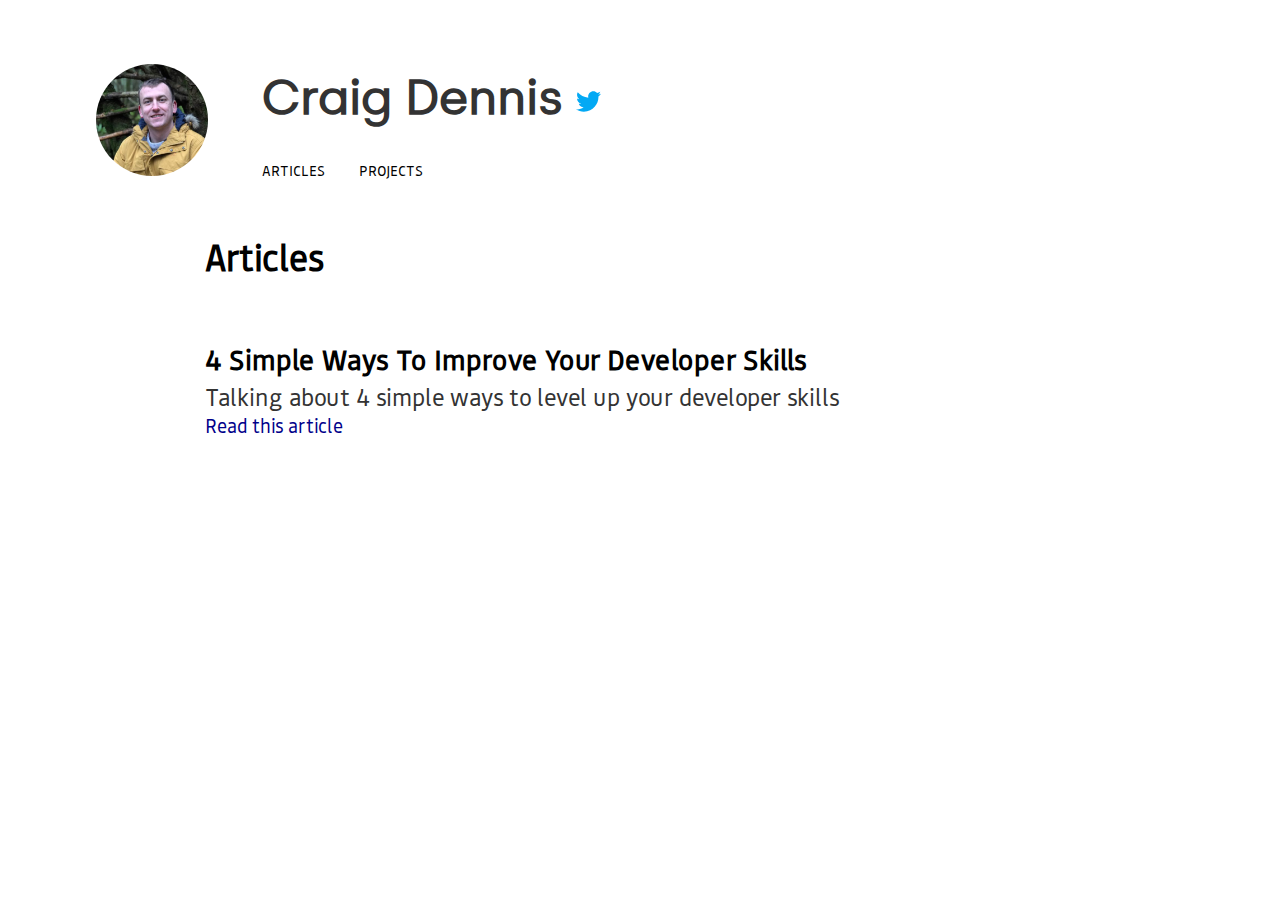
==== articles.html @ c7444839 "added projects page" ====
<!DOCTYPE html>
<html lang="en">
<head>
    <meta charset="UTF-8">
    <meta name="viewport" content="width=device-width, initial-scale=1.0">
    <title>Articles</title>
    <link rel="stylesheet" href="css/nav.css">
    <link rel="stylesheet" href="css/style.css">
</head>
<body class="container">
    <nav>
      <div class="nav">
        <a href="/index.html"> <img class="img" src="images/photo.jpg" alt="" /></a>
        <class class="links">
         <h1>Craig Dennis <a href="https://twitter.com/craigthatcodes"><img class="twitter-img" src="images/001-twitter.svg" alt=""></a> </h1>
          <div>
            <ul class="list">
              <li> <a href="/articles.html">Articles</a> </li>
              <li> <a href="/projects.html">Projects</a> </li>
            
            </ul>
          </div>
        </div>
      </div>
    </nav>

    <main class="main">
        <h2>Articles</h2>

        <section class="article-section">
            <h3 class="article-title"> <a href="">4 Simple Ways To Improve Your Developer Skills</a> </h3>
            <p>Talking about 4 simple ways to level up your developer skills </p>
            <a class="article-link" href="/article/4-simple-ways-to-improve-your-developer-skills.html">Read this article</a>

        </section>
    </main>
    
</body>
</html>
---- css/nav.css ----
.nav {
  display: flex;
}

.img {
  height: 7em;
  width: auto;
  border-radius: 50%;
}

.twitter-img {
  height: 25px;
  width: auto;
}

.list {
  display: flex;
  flex-direction: row;
  list-style: none;
  font-size: 0.9em;
}

.list li {
  margin-right: 10%;
  text-transform: uppercase;
}

.links {
  margin-left: 5%;
  display: flex;
  flex-direction: column;
  justify-content: center;
}

.links h1 {
  margin-bottom: 10%;
  font-size: 2.5em;
}

@media only screen and (min-width: 1000px) {
  .links h1 {
    font-size: 3em;
  }
}
---- css/style.css ----
@font-face {
  font-family: silka;
  src: url('/fonts/silka-regular-webfont.woff2');
}

@font-face {
  font-family: bould;
  src: url('/fonts/bould-regular-webfont.woff2');
}

h1 {
  font-family: 'silka';
  color: hsl(0, 0%, 20%);
}

p {
  color: hsl(0, 0%, 20%)
}

h2,
h3,
h4,
p,
a,
li {
  font-family: 'bould';
}

* {
  margin: 0;
  padding: 0;
}

.container {
  padding-top: 5%;
  width: 85%;
  margin: 0 auto;
}

.main {
  font-size: 1.5em;
  width: 95%;
  margin: 10% auto;
}

.main a {
  color: hsl(240, 100%, 27%);
}

.main a:hover {
  color: hsl(240, 100%, 10%);
}

.article-section {
  margin-top: 7%;
}

.article-title {
  margin-bottom: 4px;
}

.article-title a {
  text-decoration: none;
  color: black;
  font-size: 1em;
}

.article-link:hover {
  text-decoration: underline;
}

.article-title p {
  font-size: 0.8em;
}

.article-link {
  color: grey;
  font-size: 0.8em;
  text-decoration: none;
}

.list a {
  text-decoration: none;
  color: black;
}

.list a:hover {
  text-decoration: underline;
}

#mc_embed_signup {
  background: #fff;
  clear: left;
  font: 14px Helvetica, Arial, sans-serif;
  width: 100%;
  margin-top: 3%;
}

@media only screen and (min-width: 1000px) {
  .main {
    font-size: 1.5em;
    width: 80%;
    margin: 5% auto;
  }
}
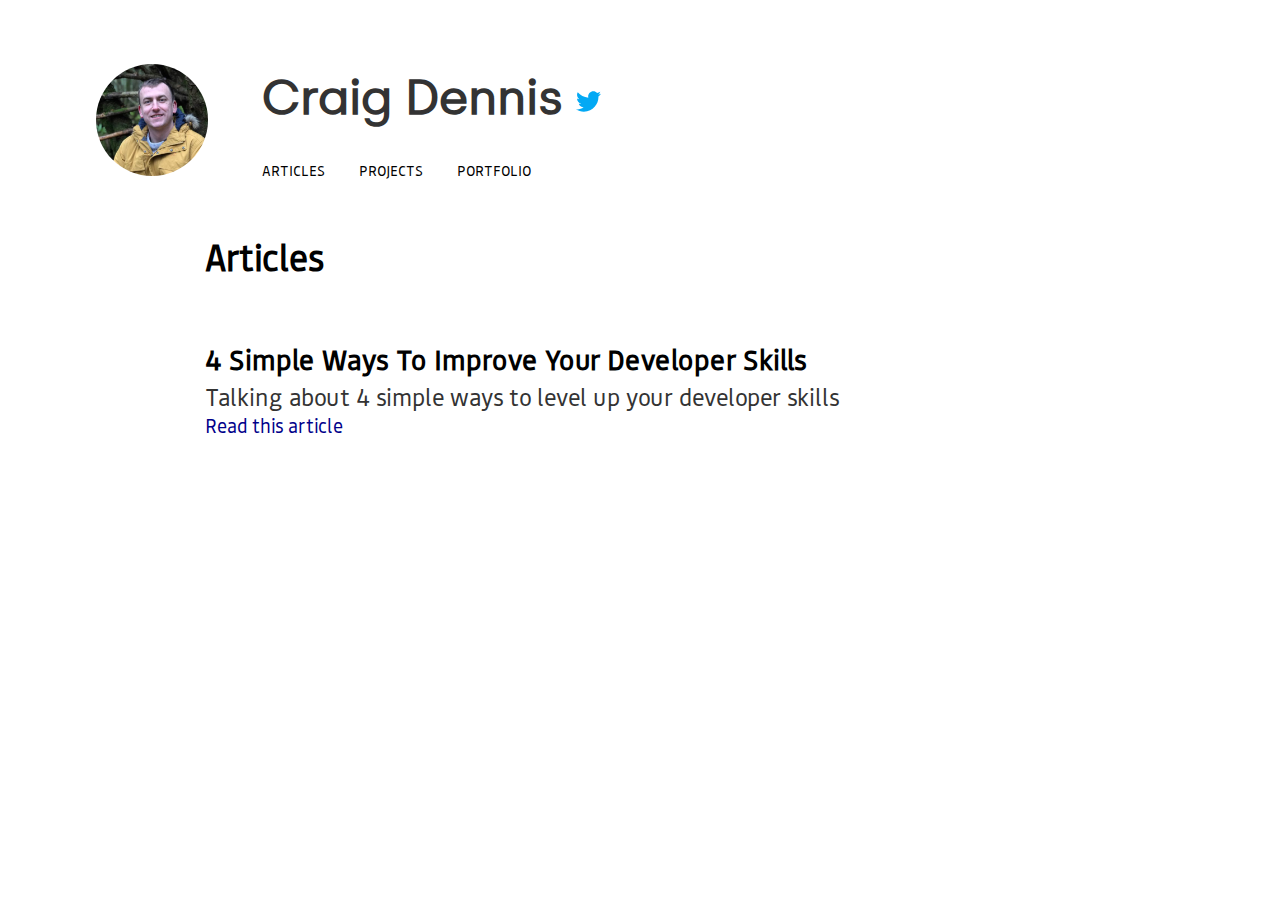
==== commit a2179306: "added portfolio page" ====
--- a/articles.html
+++ b/articles.html
@@ -17,6 +17,7 @@
             <ul class="list">
               <li> <a href="/articles.html">Articles</a> </li>
               <li> <a href="/projects.html">Projects</a> </li>
+              <li> <a href="/portfolio.html">Portfolio</a> </li>
             
             </ul>
           </div>
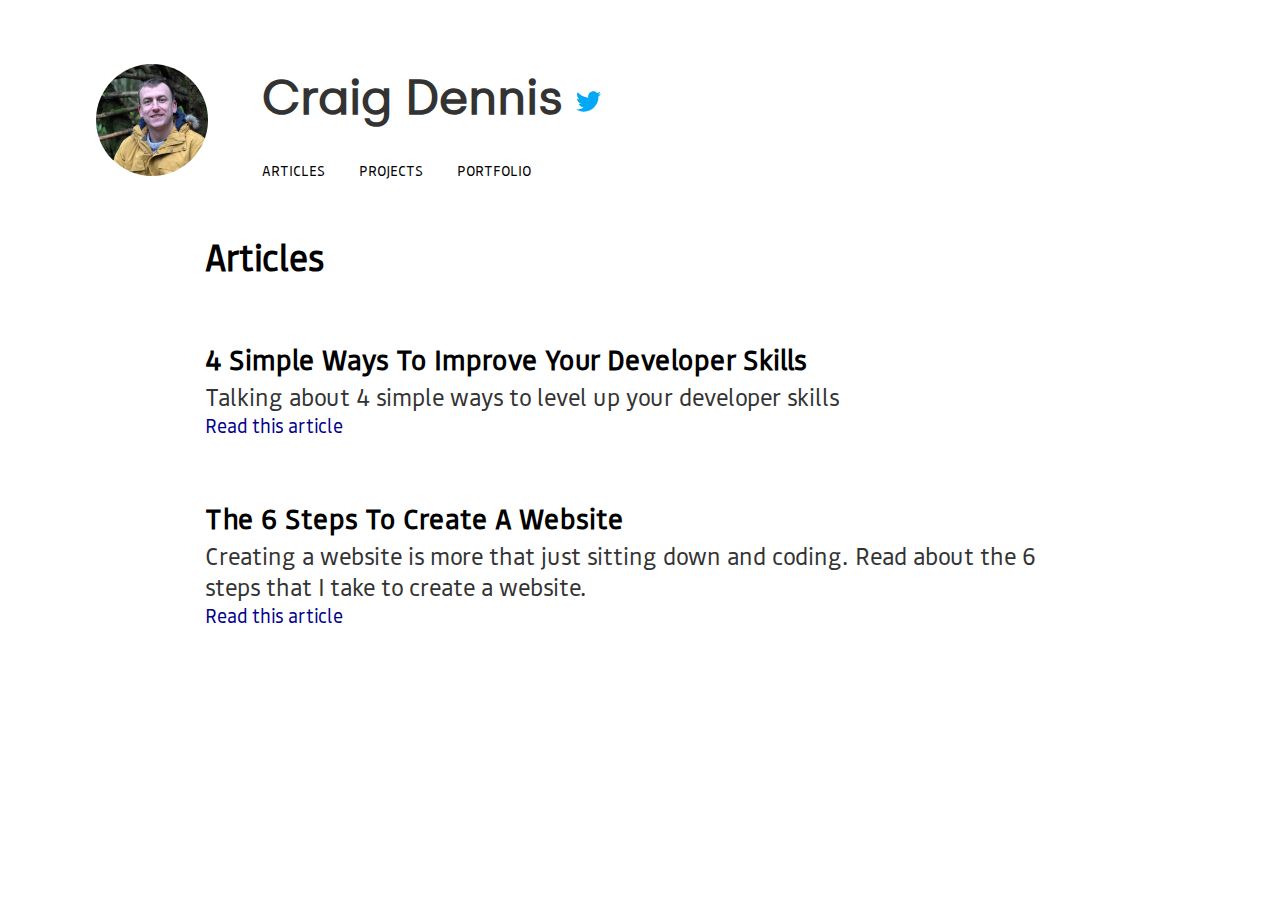
==== commit 0594ff44: "new article" ====
--- a/articles.html
+++ b/articles.html
@@ -34,6 +34,15 @@
             <a class="article-link" href="/article/4-simple-ways-to-improve-your-developer-skills.html">Read this article</a>
 
         </section>
+
+        <section class="article-section">
+          <h3 class="article-title"> <a href="">The 6 Steps To Create A 
+            Website</a> </h3>
+          <p>Creating a website is more that just sitting down and coding. Read about the 6 steps that I take to create a website. </p>
+          <a class="article-link" href="/article/6-steps-to-creating-a-website.html">Read this article</a>
+
+      </section>
+
     </main>
     
 </body>
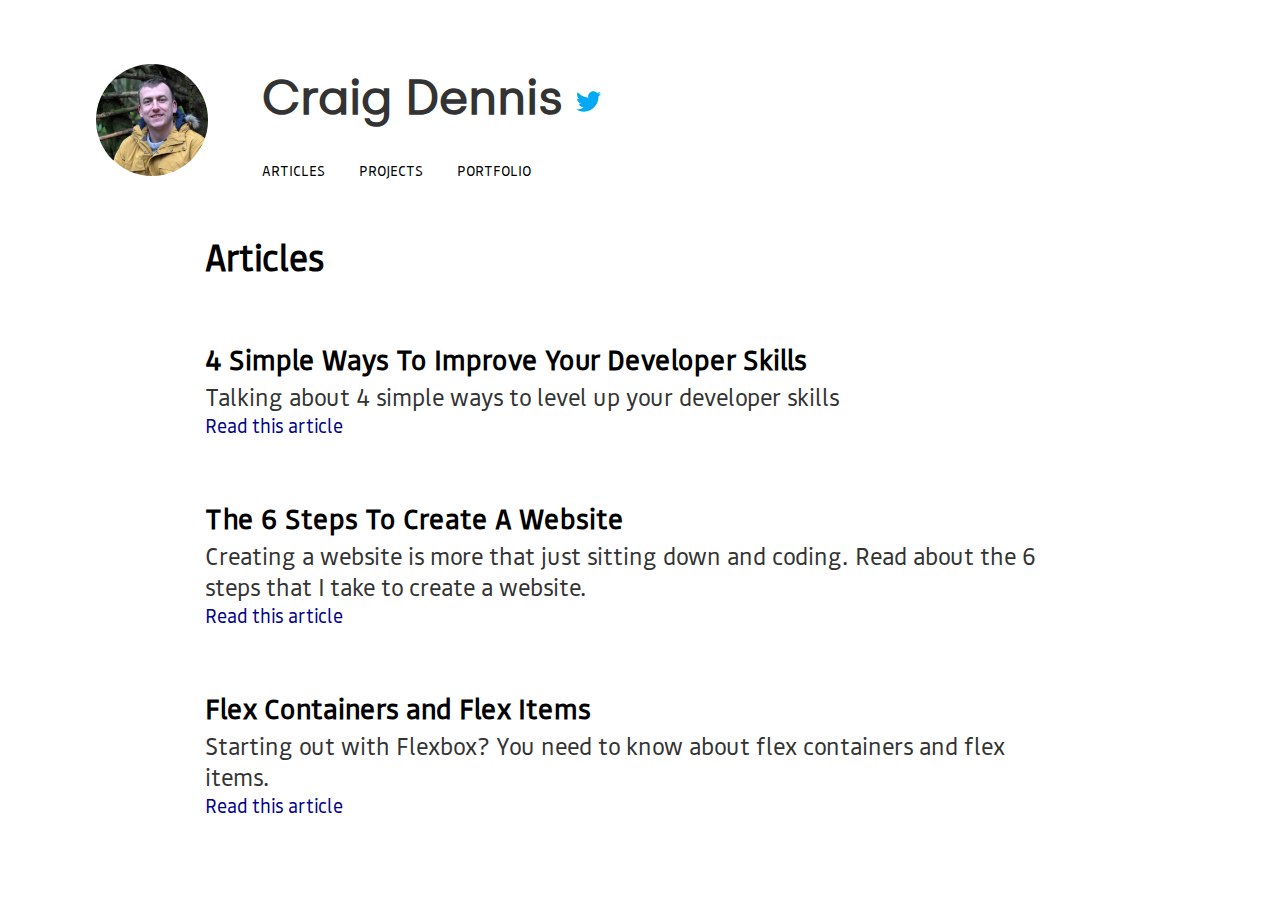
==== commit b1556670: "added flex container and items article" ====
--- a/articles.html
+++ b/articles.html
@@ -43,6 +43,13 @@
 
       </section>
 
+      <section class="article-section">
+        <h3 class="article-title"> <a href="">Flex Containers and Flex Items</a> </h3>
+        <p>Starting out with Flexbox? You need to know about flex containers and flex items.</p>
+        <a class="article-link" href="/article/6-steps-to-creating-a-website.html">Read this article</a>
+
+    </section>
+
     </main>
     
 </body>
--- a/css/style.css
+++ b/css/style.css
@@ -14,7 +14,7 @@
 }
 
 p {
-  color: hsl(0, 0%, 20%)
+  color: hsl(0, 0%, 20%);
 }
 
 h2,
@@ -88,6 +88,35 @@
   text-decoration: underline;
 }
 
+.sign-up {
+  display: flex;
+  justify-content: space-between;
+  flex-direction: column;
+  margin: 2em auto;
+}
+.sign-up img {
+  height: auto;
+  width: 50%;
+  flex: 1 1 30%;
+}
+.newsletter-img {
+  text-align: center;
+  font-size: 0.8em;
+}
+
+.newsletter-form {
+  flex: 1 1 30%;
+}
+
+.signup-copy {
+  padding: 10px;
+}
+
+.signup-container {
+  border: 1px solid black;
+  padding: 2%;
+}
+
 #mc_embed_signup {
   background: #fff;
   clear: left;
@@ -102,4 +131,18 @@
     width: 80%;
     margin: 5% auto;
   }
+
+  .sign-up {
+    flex-direction: row;
+  }
+
+  .sign-up img {
+    height: auto;
+    width: 20vw;
+    flex: 1 1 30%;
+  }
+
+  .newsletter-form {
+    width: 10vw;
+  }
 }
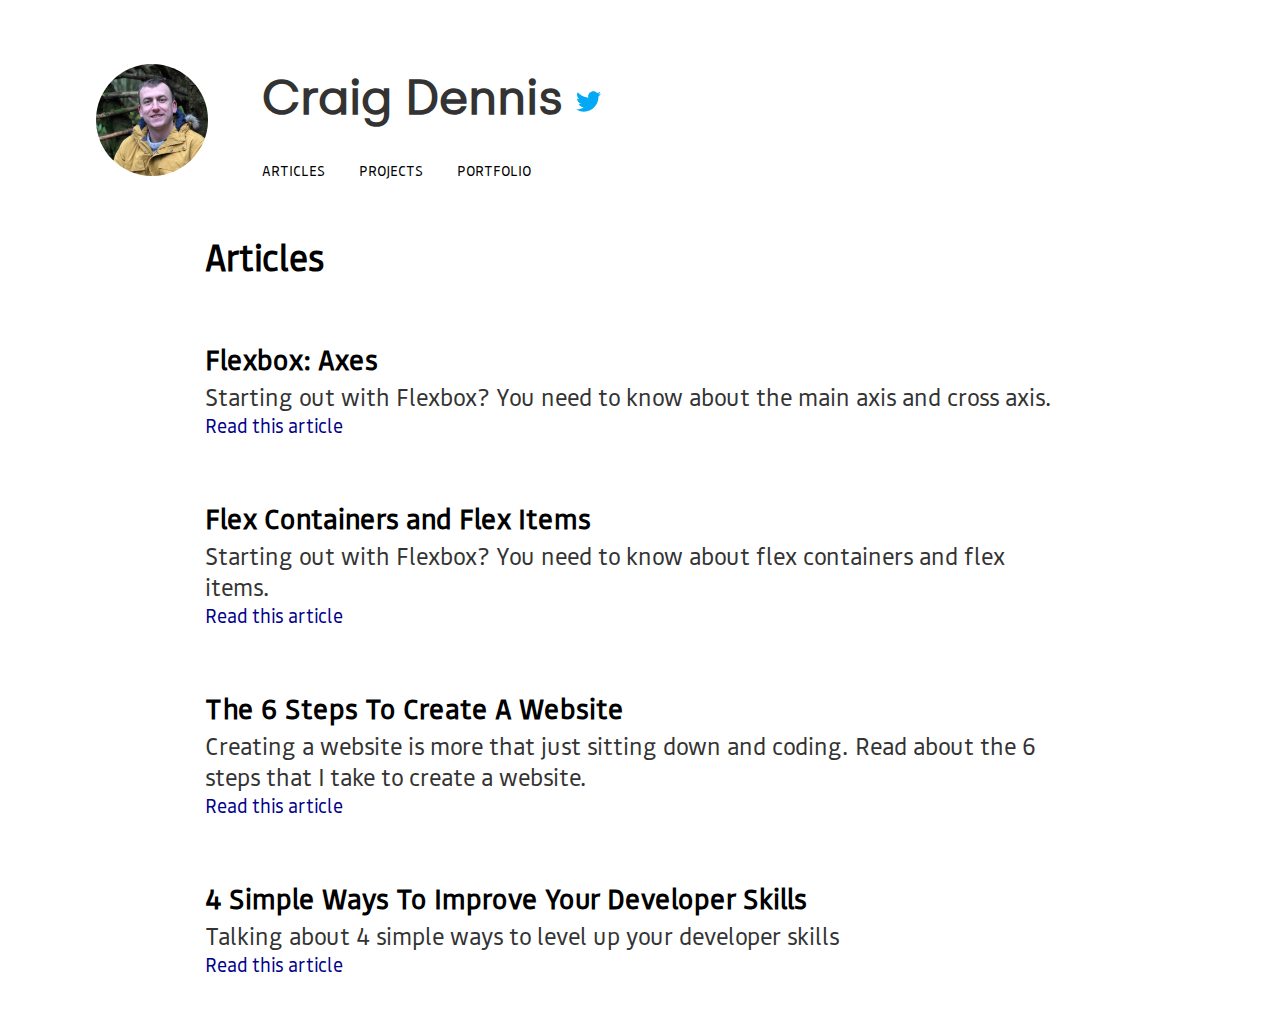
==== commit c13f9123: "new articles - flexbox axes" ====
--- a/articles.html
+++ b/articles.html
@@ -29,24 +29,31 @@
         <h2>Articles</h2>
 
         <section class="article-section">
-            <h3 class="article-title"> <a href="">4 Simple Ways To Improve Your Developer Skills</a> </h3>
+          <h3 class="article-title"> <a href="/article/flexbox-axes.html">Flexbox: Axes</a> </h3>
+          <p>Starting out with Flexbox? You need to know about the main axis and cross axis.</p>
+          <a class="article-link" href="/article/flexbox-axes.html">Read this article</a>
+
+        
+
+      <section class="article-section">
+        <h3 class="article-title"> <a href="/article/flex-containers-and-flex-items.html">Flex Containers and Flex Items</a> </h3>
+        <p>Starting out with Flexbox? You need to know about flex containers and flex items.</p>
+        <a class="article-link" href="/article/flex-containers-and-flex-items.html">Read this article</a>
+
+        <section class="article-section">
+          <h3 class="article-title"> <a href="/article/6-steps-to-creating-a-website.html">The 6 Steps To Create A 
+            Website</a> </h3>
+          <p>Creating a website is more that just sitting down and coding. Read about the 6 steps that I take to create a website. </p>
+          <a class="article-link" href="/article/6-steps-to-creating-a-website.html">Read this article</a>
+
+          <section class="article-section">
+            <h3 class="article-title"> <a href="/article/4-simple-ways-to-improve-your-developer-skills.html">4 Simple Ways To Improve Your Developer Skills</a> </h3>
             <p>Talking about 4 simple ways to level up your developer skills </p>
             <a class="article-link" href="/article/4-simple-ways-to-improve-your-developer-skills.html">Read this article</a>
 
         </section>
 
-        <section class="article-section">
-          <h3 class="article-title"> <a href="">The 6 Steps To Create A 
-            Website</a> </h3>
-          <p>Creating a website is more that just sitting down and coding. Read about the 6 steps that I take to create a website. </p>
-          <a class="article-link" href="/article/6-steps-to-creating-a-website.html">Read this article</a>
-
       </section>
-
-      <section class="article-section">
-        <h3 class="article-title"> <a href="">Flex Containers and Flex Items</a> </h3>
-        <p>Starting out with Flexbox? You need to know about flex containers and flex items.</p>
-        <a class="article-link" href="/article/6-steps-to-creating-a-website.html">Read this article</a>
 
     </section>
 
